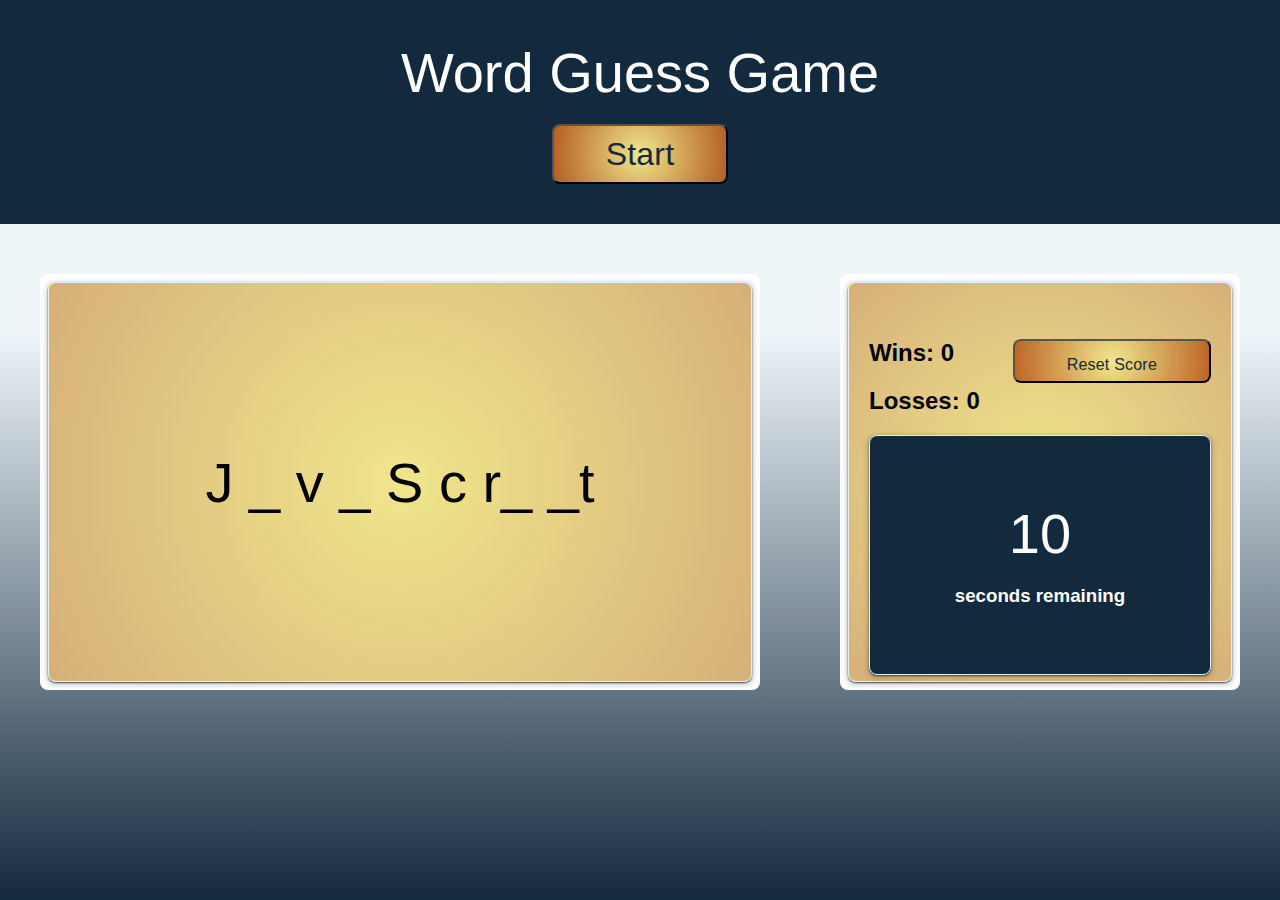
==== Main/index.html @ 05ef05be "Word guess Game, tobe re-Engineered" ====
<!DOCTYPE html>
<html>
  <head>
    <title>CSS Box Styling</title>
    <meta charset="UTF-8" />
    <meta name="viewport" content="width=device-width, initial-scale=1" />
    <link rel="stylesheet" type="text/css" href="./assets/css/style.css" />
  </head>
  <body>
    <header>
      <div class= "large-font">Word Guess Game</div>
      <button class="start-button">Start</button>
    </header>

    <main>
      <section>
        <div class="card word-guess">
          <div class="large-font word-blanks">J _ v _ S c r_ _t</div>
        </div>
      </section>

      <section>
        <div class="card results">
          <div class = "win-loss-container">
          <div>
          <h2>Wins: <span class="win">0 </span> </h2>
          <h2>Losses: <span class="lose">0</span></h2>
        </div>
          <button class="reset-button">Reset Score</button>
      </div>
          <div class= "card timer">
            <div class = "timer-text">
            <div class="large-font timer-count">10</div>
            <h3>seconds remaining</h3>
          </div>
        
          </div>
        </div>
      </section>
    </main>
    <script src="assets/js/script.js"></script>
  </body>
</html>
---- Main/assets/css/style.css ----
* {
  box-sizing: border-box;
}

body {
  font-family: Arial;
  margin: 0;
  display: flex;
  flex-direction: column;
  min-height: 100vh;
  justify-content: flex-start;
  background: linear-gradient(0deg, rgba(19,41,61,1) 0%, rgba(237,245,249,1) 63%);
}

.reset-button {
  font-size: 16px;
  height: 30px;
  line-height: 8px;
  margin-top: 20px;
}

.win-loss-container {
  display: flex;
  justify-content: space-between;
  margin-top: 16px;
}

button {
  background: radial-gradient(circle, rgba(240,230,140,1) 0%, rgba(187,96,33,0.9542191876750701) 100%);
  border-radius: 8px;
  color: #13293d;
  cursor: pointer;
  font-size: 2em;
  letter-spacing: 0.21px;
  line-height: 16px;
  max-width: 255px;
  padding: 20px 52px;
  text-align: center;
  transition-duration: 0.15s;
  transition-property: background-color;
  transition-timing-function: linear;
  margin-top: 0.6em;
}

header {
  padding: 40px;
  text-align: center;
  background: #13293d;
  color: #fff;
  border-bottom:30px #879274;
}

main {
  display: flex;
  flex-wrap: wrap;
  justify-content: space-around;
}

section {
  flex: 0 auto;
  padding: 8px;
  margin-top: 50px;
  background-color: white;
  border-radius: 8px;
}

.word-guess {
  width: 55vw;
  height: 400px;
}

.results {
  width: 30vw;
  height: 400px;
}

.card {
  background: radial-gradient(circle, rgba(240,230,140,1) 0%, rgba(187,124,33,0.604079131652661) 100%);
  border: 1px solid #eceff1;
  border-radius: 8px;
  box-shadow: rgba(60, 64, 67, 2) 0 1px 2px 0,
    rgba(60, 64, 67, 0.15) 0 2px 4px 3px;
  margin: auto;
  padding: 20px;
}

.word-blanks {
  line-height: 360px;
}

.large-font {
  font-size: 3.5em;
  text-align:center;
}

.timer {
  height: 240px;
  padding: 10px;
  background: #13293d;
  color: #fff;
  text-align: center;
}

.timer-text {
  padding: 55px;
}

@media screen and (max-width: 1183px) {
  main {
    flex-direction: column;
  }

  .word-guess,
  .results {
    width: 90vw;
  }

  section {
    background-color: white;
    margin: 20px auto;
    width: 92vw;
  }
}

@media screen and (max-width: 504px) {
  .large-font {
    font-size: 2em;
  }

  .reset-button {
    font-size: 12px;
    width: 20ox;
    
  }

  .timer {
    height: 200px;
  }
 
}
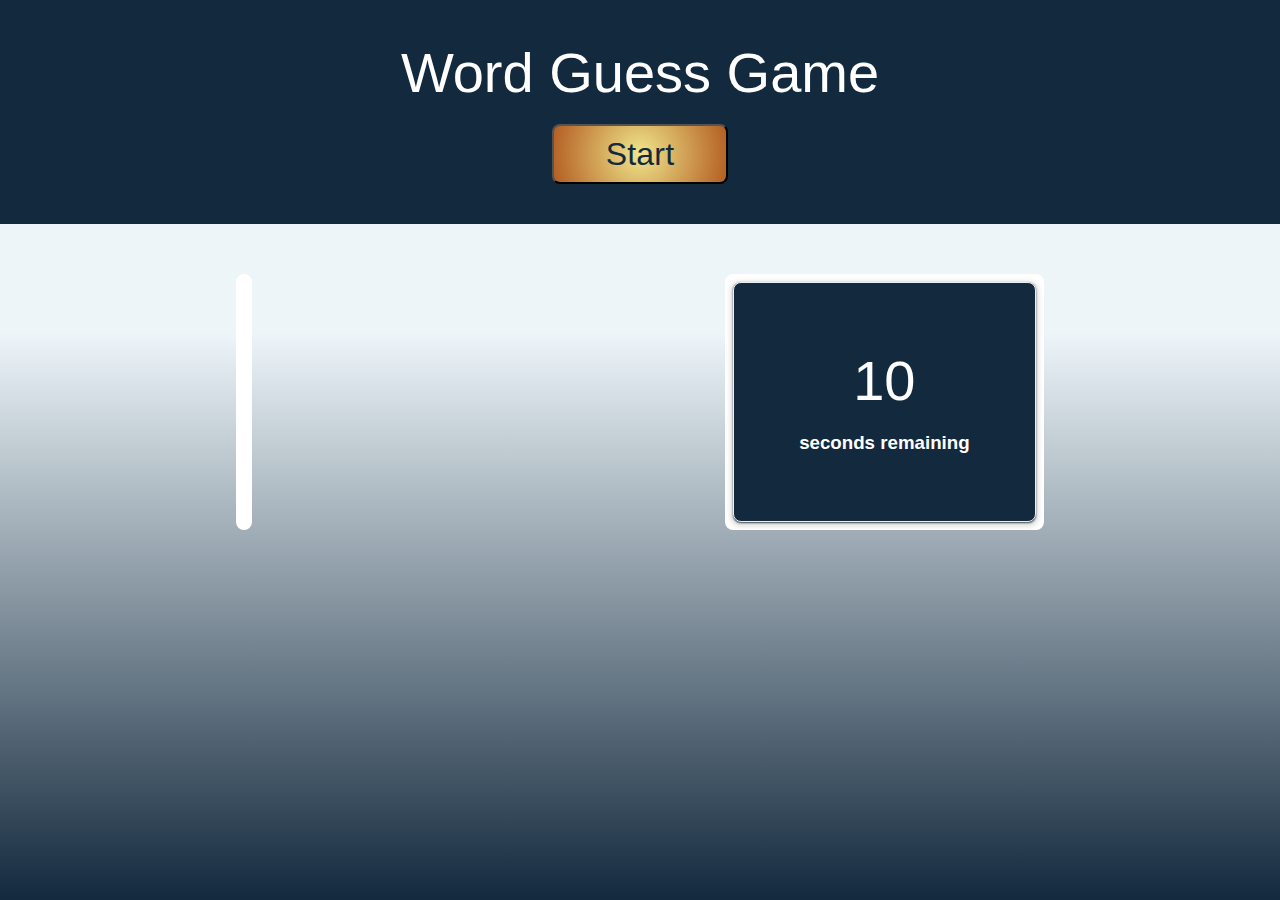
==== commit d1cf357f: "Thing that could be useful, from the other game" ====
--- a/Main/index.html
+++ b/Main/index.html
@@ -14,19 +14,12 @@
 
     <main>
       <section>
-        <div class="card word-guess">
-          <div class="large-font word-blanks">J _ v _ S c r_ _t</div>
-        </div>
+        
       </section>
 
       <section>
-        <div class="card results">
-          <div class = "win-loss-container">
-          <div>
-          <h2>Wins: <span class="win">0 </span> </h2>
-          <h2>Losses: <span class="lose">0</span></h2>
-        </div>
-          <button class="reset-button">Reset Score</button>
+       
+     
       </div>
           <div class= "card timer">
             <div class = "timer-text">
